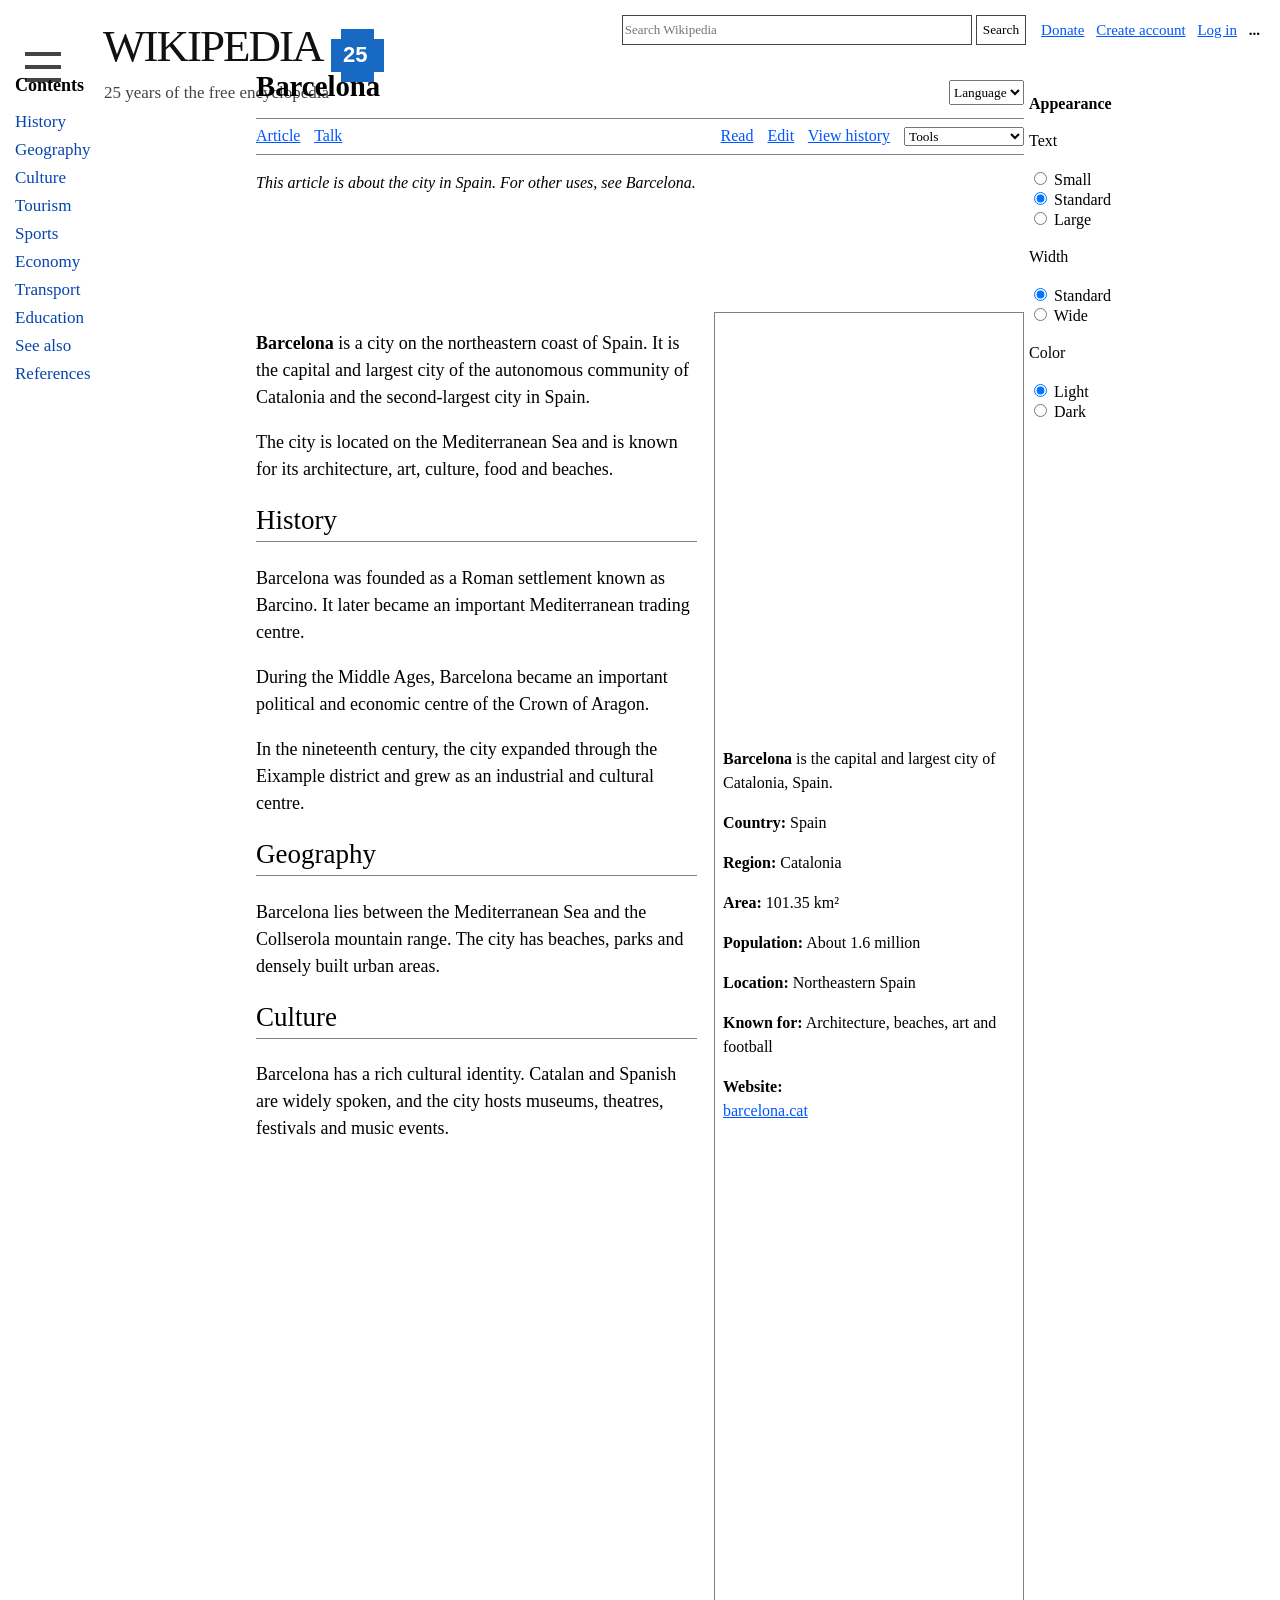
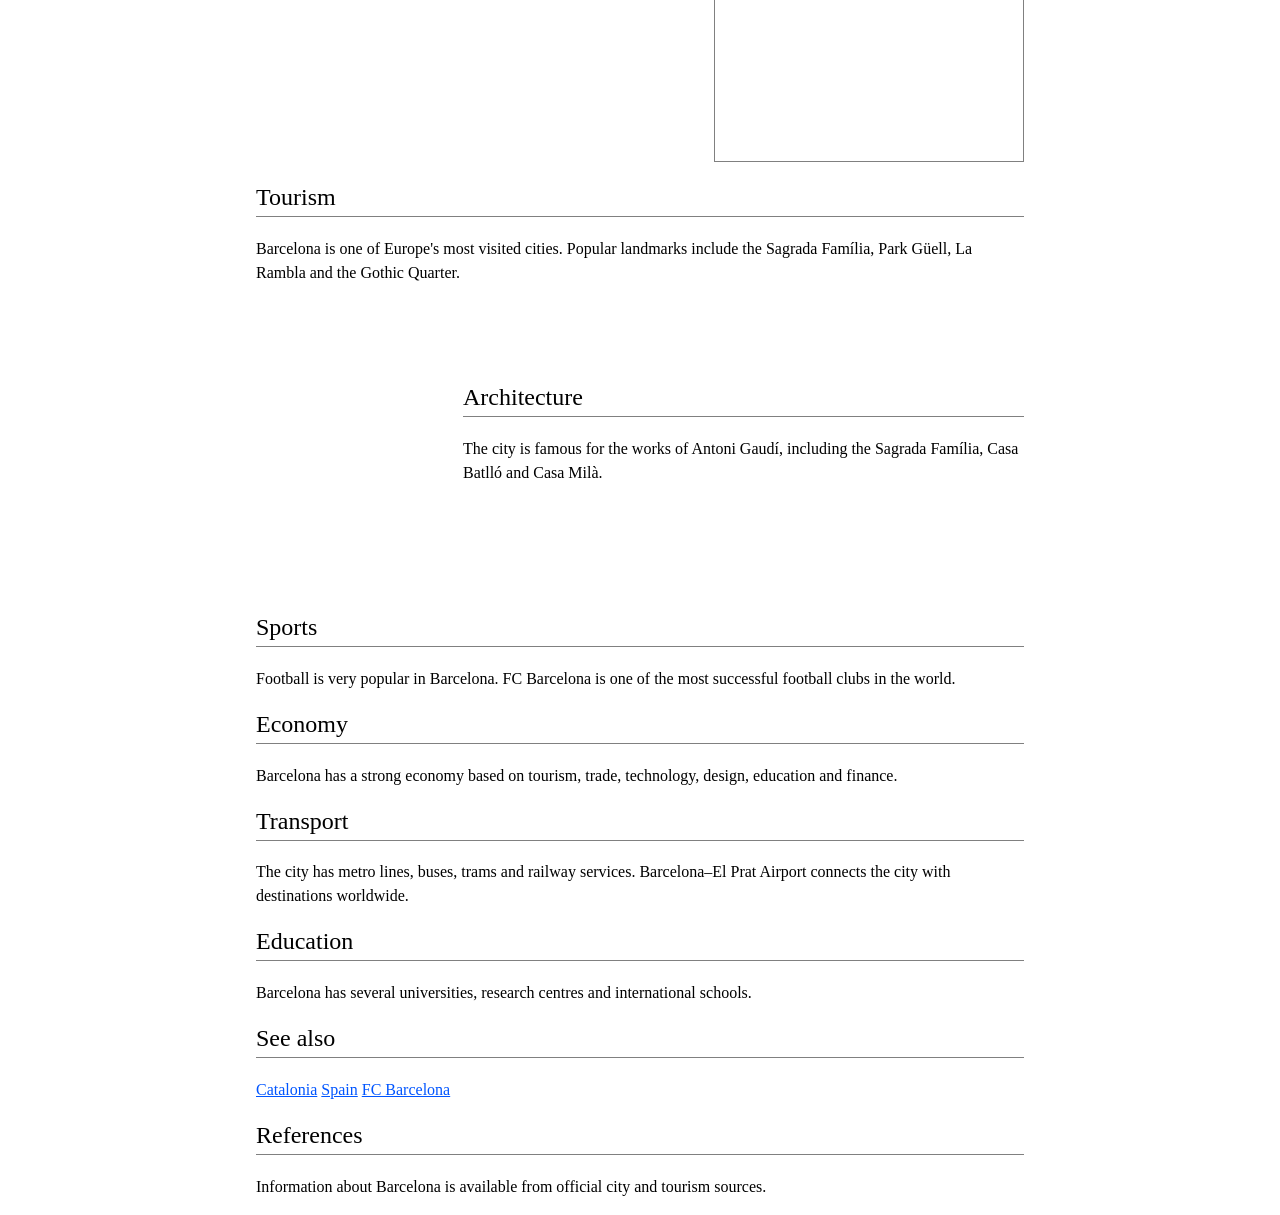
==== wiki.html/index.html @ 50692999 "rename" ====
<!DOCTYPE html>
<html lang="en">

<head>
  <meta charset="UTF-8">
  <meta name="viewport" content="width=device-width,initial-scale=1.0">
  <title>Barcelona - Wikipedia</title>
  <link rel="stylesheet" href="style.css">
</head>

<body>
  <div class="layout">
    <div class="topbar">
      <div class="wikilogo">
        <img src="./wki.svg" alt="">
      </div>
      <div class="searchbox">
        <input type="search" placeholder="Search Wikipedia">
        <button class="searchbtn">Search</button>
      </div>
      <nav>
        <a href="#">Donate</a>
        <a href="#">Create account</a>
        <a href="#">Log in</a>
        <b>...</b>
      </nav>
    </div>

    <div class="menu">
      <h2>Contents</h2>
      <ul>
        <li><a href="#history">History</a></li>
        <li><a href="#geography">Geography</a></li>
        <li><a href="#culture">Culture</a></li>
        <li><a href="#tourism">Tourism</a></li>
        <li><a href="#sports">Sports</a></li>
        <li><a href="#economy">Economy</a></li>
        <li><a href="#transport">Transport</a></li>
        <li><a href="#education">Education</a></li>
        <li><a href="#seealso">See also</a></li>
        <li><a href="#references">References</a></li>
      </ul>
    </div>

    <div class="article">
      <div class="articlehead">
        <div class="subheading">
          <h1>Barcelona</h1>
          <select>
            <option>Language</option>
            <option>English</option>
            <option>Spanish</option>
            <option>French</option>
          </select>
        </div>
        <div class="headline">
          <div>
            <a href="#">Article</a>
            <a href="#">Talk</a>
          </div>
          <div>
            <a href="#">Read</a>
            <a href="#">Edit</a>
            <a href="#">View history</a>
            <select>
              <option>Tools</option>
              <option>General</option>
              <option>Download as PDF</option>
            </select>
          </div>
        </div>
        <p><i>This article is about the city in Spain. For other uses, see Barcelona.</i></p>
      </div>

      <div class="articleimage">
        <div class="cityimage"></div>
        <div class="cityimage2"></div>
        <p><b>Barcelona</b> is the capital and largest city of Catalonia, Spain.</p>
        <p><b>Country:</b> Spain</p>
        <p><b>Region:</b> Catalonia</p>
        <p><b>Area:</b> 101.35 km²</p>
        <p><b>Population:</b> About 1.6 million</p>
        <p><b>Location:</b> Northeastern Spain</p>
        <p><b>Known for:</b> Architecture, beaches, art and football</p>
        <p><b>Website:</b><br><a href="https://www.barcelona.cat">barcelona.cat</a></p>
      </div>

      <div class="articlebody">
        <p><b>Barcelona</b> is a city on the northeastern coast of Spain. It is the capital and largest city of the
          autonomous community of Catalonia and the second-largest city in Spain.</p>
        <p>The city is located on the Mediterranean Sea and is known for its architecture, art, culture, food and
          beaches.</p>
        <h2 id="history">History</h2>
        <p>Barcelona was founded as a Roman settlement known as Barcino. It later became an important Mediterranean
          trading centre.</p>
        <p>During the Middle Ages, Barcelona became an important political and economic centre of the Crown of Aragon.
        </p>
        <p>In the nineteenth century, the city expanded through the Eixample district and grew as an industrial and
          cultural centre.</p>
        <h2 id="geography">Geography</h2>
        <p>Barcelona lies between the Mediterranean Sea and the Collserola mountain range. The city has beaches, parks
          and densely built urban areas.</p>
        <h2 id="culture">Culture</h2>
        <p>Barcelona has a rich cultural identity. Catalan and Spanish are widely spoken, and the city hosts museums,
          theatres, festivals and music events.</p>
      </div>

      <div class="articlefoot">
        <div class="picturetext">
          <h2 id="tourism">Tourism</h2>
          <p>Barcelona is one of Europe's most visited cities. Popular landmarks include the Sagrada Família, Park
            Güell, La Rambla and the Gothic Quarter.</p>
        </div>
        <div class="picture"></div>
        <div class="history">
          <h2>Architecture</h2>
          <p>The city is famous for the works of Antoni Gaudí, including the Sagrada Família, Casa Batlló and Casa Milà.
          </p>
        </div>
        <div class="landmarks">
          <h2 id="sports">Sports</h2>
          <p>Football is very popular in Barcelona. FC Barcelona is one of the most successful football clubs in the
            world.</p>
          <h2 id="economy">Economy</h2>
          <p>Barcelona has a strong economy based on tourism, trade, technology, design, education and finance.</p>
          <h2 id="transport">Transport</h2>
          <p>The city has metro lines, buses, trams and railway services. Barcelona–El Prat Airport connects the city
            with destinations worldwide.</p>
          <h2 id="education">Education</h2>
          <p>Barcelona has several universities, research centres and international schools.</p>
          <h2 id="seealso">See also</h2>
          <p><a href="#">Catalonia</a> <a href="#">Spain</a> <a href="#">FC Barcelona</a></p>
          <h2 id="references">References</h2>
          <p>Information about Barcelona is available from official city and tourism sources.</p>
        </div>
      </div>
    </div>

    <div class="rightside">
      <div class="appearance">
        <h3>Appearance</h3>
        <p>Text</p>
        <input type="radio" name="text" id="small">
        <label for="small">Small</label><br>
        <input type="radio" name="text" id="standard" checked>
        <label for="standard">Standard</label><br>
        <input type="radio" name="text" id="large">
        <label for="large">Large</label>
        <p>Width</p>
        <input type="radio" name="width" id="normal" checked>
        <label for="normal">Standard</label><br>
        <input type="radio" name="width" id="wide">
        <label for="wide">Wide</label>
        <p>Color</p>
        <input type="radio" name="color" id="light" checked>
        <label for="light">Light</label><br>
        <input type="radio" name="color" id="dark">
        <label for="dark">Dark</label>
      </div>
    </div>
  </div>
</body>

</html>
---- wiki.html/style.css ----
* {
    font-family: serif;
    box-sizing: border-box
}

body {
    margin: auto
}

.layout {
    display: grid;
    height: auto;
    grid-template-columns: repeat(10, 1fr);
    grid-template-rows: 60px auto
}

.topbar {
    grid-column: 1/11;
    height: 60px;
    display: flex;
    align-items: center;
    background-repeat: no-repeat;
    background-size: contain
}

.wikilogo {
    
    width: 150px;
    height: 40px;
    margin-left: 15px
}

.searchbox {
    margin-left: auto
}

.searchbox input {
    width: 350px;
    height: 30px;
    font-size: 13px;
    border: 1px solid #444
}

.searchbtn {
    height: 30px;
    border: 1px solid #444;
    background: white
}

.topbar nav {
    margin: 0 20px 0 15px;
    font-size: 15px
}

.topbar a {
    color: #0055ff;
    margin-right: 8px
}

.menu {
    grid-column: 1/3;
    position: sticky;
    top: 0;
    height: max-content
}

.menu h2 {
    font-size: 18px;
    margin-left: 15px
}

.menu ul {
    list-style: none;
    padding: 0 15px
}

.menu li {
    margin: 8px 0
}

.menu a {
    font-size: 17px;
    color: #0645ad;
    text-decoration: none
}

.menu a:hover {
    text-decoration: underline
}

.article {
    grid-column: 3/9;
    display: grid;
    grid-template-columns: repeat(3, 1fr);
    grid-template-rows: 250px 1450px 1000px;
    gap: 2px
}

.articlehead {
    grid-column: 1/4
}

.subheading {
    display: flex;
    justify-content: space-between;
    border-bottom: 1px solid grey;
    padding-bottom: 5px
}

.subheading h1 {
    font-size: 1.8em;
    margin: 10px 0
}

.subheading select {
    height: 25px;
    margin-top: 20px
}

.headline {
    display: flex;
    justify-content: space-between;
    border-bottom: 1px solid grey;
    padding: 8px 0
}

.headline a {
    margin-right: 10px
}

.articleimage {
    grid-column: 3/4;
    grid-row: 2/3;
    width: 310px;
    border: .5px solid grey;
    padding: 8px
}

.cityimage {
    background-image: url("https://upload.wikimedia.org/wikipedia/commons/thumb/5/5c/Sagrada_Familia_8-2021.jpg/500px-Sagrada_Familia_8-2021.jpg");
    background-size: contain;
    background-repeat: no-repeat;
    height: 230px
}

.cityimage2 {
    background-image: url("https://upload.wikimedia.org/wikipedia/commons/thumb/6/6e/Park_Guell_02.jpg/500px-Park_Guell_02.jpg");
    background-size: contain;
    background-repeat: no-repeat;
    height: 180px
}

.articlebody {
    grid-column: 1/3;
    grid-row: 2/3;
    font-family: Verdana, Geneva, Tahoma, sans-serif;
    font-size: large;
    padding-right: 15px
}

.articlebody h2,
.articlefoot h2 {
    font-family: Georgia, serif;
    font-weight: normal;
    border-bottom: 1px solid grey;
    padding-bottom: 5px
}

.articlefoot {
    grid-column: 1/4;
    display: grid;
    grid-template-columns: repeat(4, 1fr);
    grid-template-rows: 200px 230px auto
}

.picturetext {
    grid-column: 1/5
}

.picture {
    grid-column: 1/2;
    grid-row: 2/3;
    background-image: url("https://upload.wikimedia.org/wikipedia/commons/thumb/5/5c/Sagrada_Familia_8-2021.jpg/500px-Sagrada_Familia_8-2021.jpg");
    background-size: contain;
    background-repeat: no-repeat
}

.history {
    grid-column: 2/5;
    padding-left: 15px
}

.landmarks {
    grid-column: 1/5
}

.rightside {
    grid-column: 9/11;
    margin: 5px 0 0 5px;
    position: sticky;
    top: 0;
    background: white
}

.appearance {
    margin-top: 30px
}

.appearance h3 {
    font-size: 16px
}

a {
    color: #0055ff
}

p {
    line-height: 1.5
}
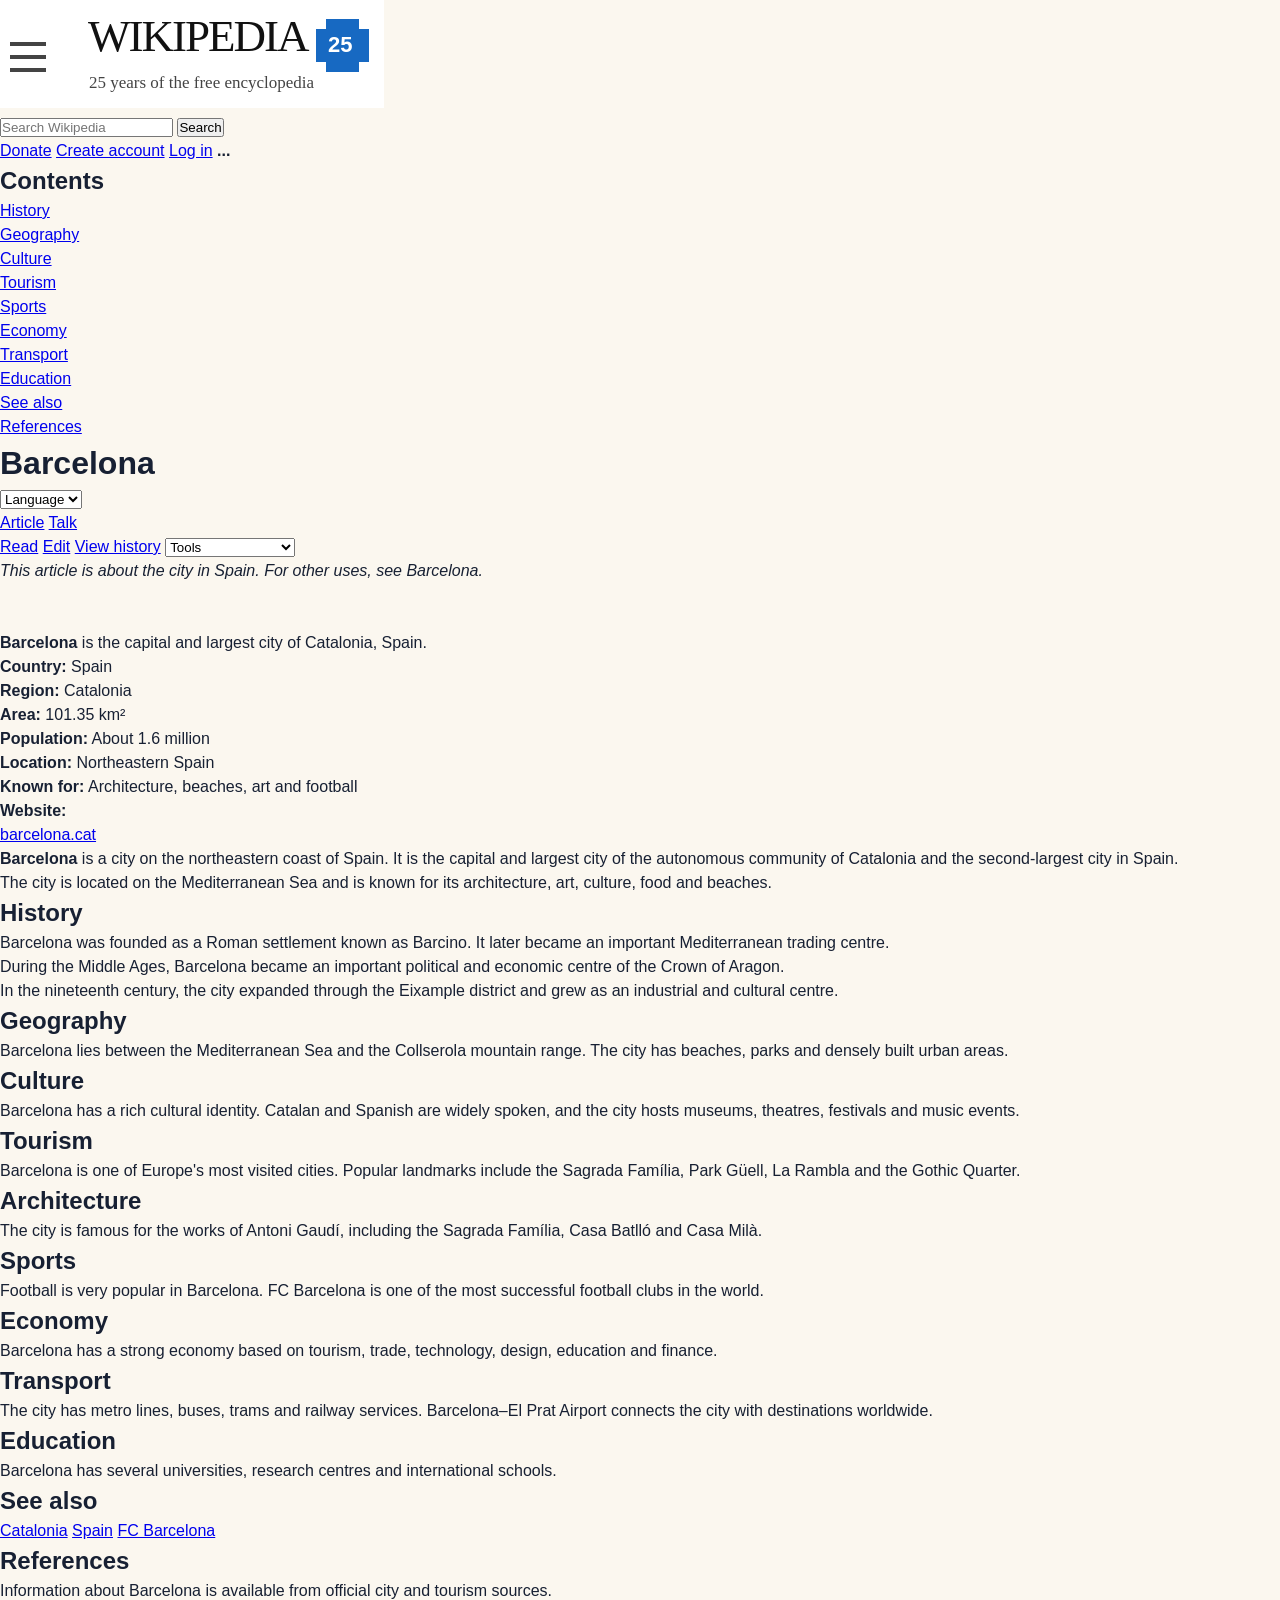
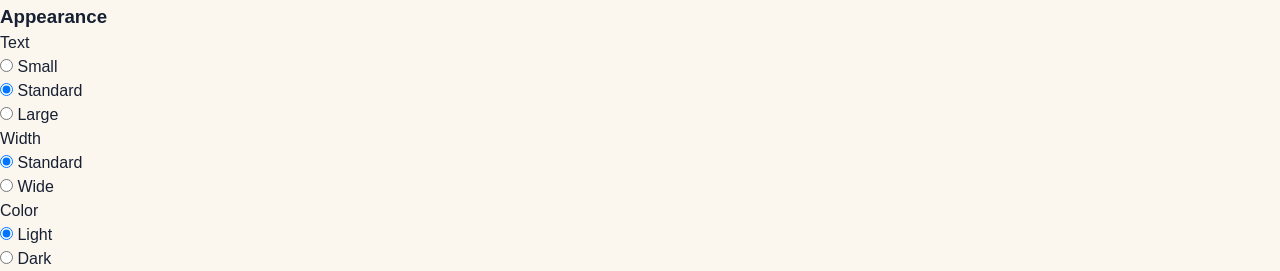
==== commit 5ea6873d: "alex.html" ====
--- a/wiki.html/index.html
+++ b/wiki.html/index.html
@@ -73,8 +73,12 @@
       </div>
 
       <div class="articleimage">
-        <div class="cityimage"></div>
-        <div class="cityimage2"></div>
+        <div class="cityimage">
+          <img src="https://imgs.search.brave.com/Z0QjklQeNOni-e80qhx3PPyQ80bnVro5u-NQUMuBcXY/rs:fit:500:0:1:0/g:ce/aHR0cHM6Ly9pbWFn/ZXMucGV4ZWxzLmNv/bS9waG90b3MvMTAx/ODQwMDIvcGV4ZWxz/LXBob3RvLTEwMTg0/MDAyLmpwZWc_Y3M9/dGlueXNyZ2ImZHBy/PTEmdz01MDA" alt="">
+        </div>
+        <div class="cityimage2">
+          <img src="https://imgs.search.brave.com/Oy7gilziVCAyP4feof6xFDDCCVhksbk8rSg1rrL5xVI/rs:fit:500:0:1:0/g:ce/aHR0cHM6Ly90aHVt/YnMuZHJlYW1zdGlt/ZS5jb20vYi9mYy1i/YXJjZWxvbmEtZm9v/dGJhbGwtbWF0Y2gt/bWF0Y2gtc2NlbmVy/eS1mbGFncy1mYW5z/LTI4MzIzNzc0Lmpw/Zw" alt="">
+        </div>
         <p><b>Barcelona</b> is the capital and largest city of Catalonia, Spain.</p>
         <p><b>Country:</b> Spain</p>
         <p><b>Region:</b> Catalonia</p>
--- a/wiki.html/style.css
+++ b/wiki.html/style.css
@@ -1,219 +1,454 @@
 * {
-    font-family: serif;
-    box-sizing: border-box
+    margin: 0;
+    padding: 0;
+    box-sizing: border-box;
+    scroll-behavior: smooth
 }
 
 body {
-    margin: auto
-}
-
-.layout {
+    font-family: Arial, sans-serif;
+    background: #fbf7ef;
+    color: #172033;
+    line-height: 1.5
+}
+
+.site-nav {
+    height: 72px;
+    background: #fbf7ef;
+    display: flex;
+    align-items: center;
+    justify-content: space-between;
+    padding: 0 7%;
+    position: fixed;
+    top: 0;
+    width: 100%;
+    z-index: 2
+}
+
+.brand-name {
+    font-size: 25px
+}
+
+.nav-links {
+    display: flex;
+    gap: 25px
+}
+
+.nav-links a,
+.hire-link,
+footer a {
+    color: #172033;
+    text-decoration: none
+}
+
+.nav-links a:hover {
+    color: #168a89
+}
+
+.hire-link,
+.main-button {
+    background: #168a89;
+    color: #fff;
+    padding: 13px 22px;
+    border-radius: 8px;
+    text-decoration: none
+}
+
+.hero-section {
+    min-height: 720px;
+    padding: 175px 7% 70px;
+    background: #fbf7ef
+}
+
+.hero-copy {
+    position: relative
+}
+
+.eyebrow {
+    color: #168a89;
+    text-transform: uppercase;
+    font-size: 13px;
+    font-weight: bold;
+    letter-spacing: 2px;
+    margin-bottom: 18px
+}
+
+.hero h1 {
+    font-size: 62px;
+    line-height: 1.08
+}
+
+.hero h1 em {
+    color: #168a89;
+    font-style: normal
+}
+
+.intro {
+    color: #687086;
+    font-size: 19px;
+    max-width: 600px;
+    margin: 24px 0
+}
+
+.hero-actions {
+    display: flex;
+    gap: 16px
+}
+
+.outline-button,
+.download-link {
+    border: 1px solid #168a89;
+    color: #168a89;
+    padding: 12px 22px;
+    border-radius: 8px;
+    text-decoration: none
+}
+
+.profile-wrap {
+    position: absolute;
+    left: 720px;
+    top: 60px
+}
+
+.profile-photo {
+    width: 300px;
+    height: 300px;
+    border-radius: 50%;
+    background: #d8eee7 url(mukesh.jpeg) center/cover no-repeat;
+    border: 14px solid #e4f4ed
+}
+
+.experience-chip {
+    display: flex;
+    gap: 8px;
+    background: #fff;
+    padding: 15px 22px;
+    border-radius: 8px;
+    position: absolute;
+    right: -70px;
+    bottom: 5px;
+    box-shadow: 0 8px 20px #1720331c
+}
+
+.experience-chip b {
+    font-size: 25px;
+    color: #168a89
+}
+
+.experience-chip span {
+    color: #687086
+}
+
+.stats-row {
+    display: flex;
+    justify-content: center;
+    background: #172033;
+    color: #fff
+}
+
+.stats-row div {
+    width: 240px;
+    padding: 32px;
+    text-align: center;
+    border-right: 1px solid #ffffff20
+}
+
+.stats-row b {
+    display: block;
+    font-size: 28px
+}
+
+.stats-row span {
+    color: #aab3c2
+}
+
+.about-section,
+.skills-section,
+.projects-section,
+.experience-section {
+    padding: 100px 10%
+}
+
+.about-section h2,
+.skills-section h2,
+.projects-section h2,
+.experience-section h2 {
+    font-size: 40px;
+    margin-bottom: 35px
+}
+
+.about-grid,
+.skill-grid,
+.project-grid {
+    display: flex;
+    gap: 40px
+}
+
+.about-copy {
+    flex: 1;
+    color: #687086;
+    font-size: 18px
+}
+
+.about-copy p {
+    margin-bottom: 18px
+}
+
+.download-link {
+    display: inline-block;
+    margin-top: 20px
+}
+
+.details-box {
+    width: 500px;
+    background: #eef7f3;
+    padding: 25px;
+    border-radius: 14px
+}
+
+.details-box p {
+    display: flex;
+    justify-content: space-between;
+    padding: 15px 0;
+    border-bottom: 1px solid #d4e5df
+}
+
+.details-box p:last-child {
+    border: 0
+}
+
+.details-box span {
+    color: #687086
+}
+
+.skill-grid {
+    max-width: 900px
+}
+
+.skill-list {
+    flex: 1
+}
+
+.skill {
+    margin: 25px 0;
     display: grid;
-    height: auto;
-    grid-template-columns: repeat(10, 1fr);
-    grid-template-rows: 60px auto
-}
-
-.topbar {
-    grid-column: 1/11;
-    height: 60px;
+    grid-template-columns: 1fr auto;
+    gap: 7px
+}
+
+.skill span {
+    color: #687086
+}
+
+.skill i {
+    grid-column: 1/3;
+    height: 8px;
+    border-radius: 8px;
+    background: #dce8e5;
+    overflow: hidden
+}
+
+.skill strong {
+    display: block;
+    height: 100%;
+    background: #168a89
+}
+
+.github-area {
+    margin-top: 80px
+}
+
+.github-card {
+    background: #172033;
+    color: #fff;
+    border-radius: 16px;
+    padding: 28px;
+    max-width: 900px
+}
+
+.github-card p {
+    color: #aab3c2
+}
+
+.github-card a {
+    color: #9be2d0
+}
+
+.project-grid article {
+    flex: 1;
+    background: #fff;
+    border: 1px solid #e3e9e5;
+    border-radius: 16px;
+    padding: 28px
+}
+
+.project-grid small {
+    color: #168a89;
+    text-transform: uppercase;
+    font-weight: bold
+}
+
+.project-grid h3 {
+    font-size: 25px;
+    margin: 18px 0
+}
+
+.project-grid p {
+    color: #687086;
+    min-height: 70px
+}
+
+.project-grid a {
+    color: #172033;
+    font-weight: bold
+}
+
+.experience-section article {
+    display: flex;
+    gap: 50px;
+    padding: 25px 0;
+    border-bottom: 1px solid #dce3df
+}
+
+.experience-section time {
+    color: #168a89;
+    font-weight: bold;
+    min-width: 150px
+}
+
+.experience-section h3 {
+    font-size: 21px
+}
+
+.experience-section h4 {
+    color: #168a89
+}
+
+.experience-section p {
+    color: #687086
+}
+
+.contact-section {
+    display: flex;
+    justify-content: space-between;
+    gap: 50px;
+    background: #172033;
+    color: #fff;
+    padding: 80px 10%
+}
+
+.contact-section h2 {
+    font-size: 40px
+}
+
+.contact-section p {
+    color: #c4ceda;
+    margin: 18px 0
+}
+
+.contact-section a {
+    color: #9be2d0
+}
+
+.contact-section form {
+    width: 500px;
+    display: grid;
+    gap: 15px
+}
+
+.contact-section label {
+    color: #c4ceda
+}
+
+.contact-section input,
+.contact-section textarea {
+    display: block;
+    width: 100%;
+    margin-top: 6px;
+    padding: 12px;
+    border: 1px solid #526176;
+    border-radius: 5px;
+    background: #202d43;
+    color: #fff
+}
+
+.contact-section textarea {
+    height: 100px
+}
+
+.contact-section button {
+    background: #168a89;
+    color: #fff;
+    border: 0;
+    padding: 13px;
+    border-radius: 8px;
+    font-size: 16px;
+    cursor: pointer
+}
+
+footer {
+    background: #0e1523;
+    color: #fff;
+    padding: 28px 7%;
     display: flex;
     align-items: center;
-    background-repeat: no-repeat;
-    background-size: contain
-}
-
-.wikilogo {
-    
-    width: 150px;
-    height: 40px;
-    margin-left: 15px
-}
-
-.searchbox {
-    margin-left: auto
-}
-
-.searchbox input {
-    width: 350px;
-    height: 30px;
-    font-size: 13px;
-    border: 1px solid #444
-}
-
-.searchbtn {
-    height: 30px;
-    border: 1px solid #444;
-    background: white
-}
-
-.topbar nav {
-    margin: 0 20px 0 15px;
-    font-size: 15px
-}
-
-.topbar a {
-    color: #0055ff;
-    margin-right: 8px
-}
-
-.menu {
-    grid-column: 1/3;
-    position: sticky;
-    top: 0;
-    height: max-content
-}
-
-.menu h2 {
-    font-size: 18px;
-    margin-left: 15px
-}
-
-.menu ul {
-    list-style: none;
-    padding: 0 15px
-}
-
-.menu li {
-    margin: 8px 0
-}
-
-.menu a {
-    font-size: 17px;
-    color: #0645ad;
-    text-decoration: none
-}
-
-.menu a:hover {
-    text-decoration: underline
-}
-
-.article {
-    grid-column: 3/9;
-    display: grid;
-    grid-template-columns: repeat(3, 1fr);
-    grid-template-rows: 250px 1450px 1000px;
-    gap: 2px
-}
-
-.articlehead {
-    grid-column: 1/4
-}
-
-.subheading {
-    display: flex;
-    justify-content: space-between;
-    border-bottom: 1px solid grey;
-    padding-bottom: 5px
-}
-
-.subheading h1 {
-    font-size: 1.8em;
-    margin: 10px 0
-}
-
-.subheading select {
-    height: 25px;
-    margin-top: 20px
-}
-
-.headline {
-    display: flex;
-    justify-content: space-between;
-    border-bottom: 1px solid grey;
-    padding: 8px 0
-}
-
-.headline a {
-    margin-right: 10px
-}
-
-.articleimage {
-    grid-column: 3/4;
-    grid-row: 2/3;
-    width: 310px;
-    border: .5px solid grey;
-    padding: 8px
-}
-
-.cityimage {
-    background-image: url("https://upload.wikimedia.org/wikipedia/commons/thumb/5/5c/Sagrada_Familia_8-2021.jpg/500px-Sagrada_Familia_8-2021.jpg");
-    background-size: contain;
-    background-repeat: no-repeat;
-    height: 230px
-}
-
-.cityimage2 {
-    background-image: url("https://upload.wikimedia.org/wikipedia/commons/thumb/6/6e/Park_Guell_02.jpg/500px-Park_Guell_02.jpg");
-    background-size: contain;
-    background-repeat: no-repeat;
-    height: 180px
-}
-
-.articlebody {
-    grid-column: 1/3;
-    grid-row: 2/3;
-    font-family: Verdana, Geneva, Tahoma, sans-serif;
-    font-size: large;
-    padding-right: 15px
-}
-
-.articlebody h2,
-.articlefoot h2 {
-    font-family: Georgia, serif;
-    font-weight: normal;
-    border-bottom: 1px solid grey;
-    padding-bottom: 5px
-}
-
-.articlefoot {
-    grid-column: 1/4;
-    display: grid;
-    grid-template-columns: repeat(4, 1fr);
-    grid-template-rows: 200px 230px auto
-}
-
-.picturetext {
-    grid-column: 1/5
-}
-
-.picture {
-    grid-column: 1/2;
-    grid-row: 2/3;
-    background-image: url("https://upload.wikimedia.org/wikipedia/commons/thumb/5/5c/Sagrada_Familia_8-2021.jpg/500px-Sagrada_Familia_8-2021.jpg");
-    background-size: contain;
-    background-repeat: no-repeat
-}
-
-.history {
-    grid-column: 2/5;
-    padding-left: 15px
-}
-
-.landmarks {
-    grid-column: 1/5
-}
-
-.rightside {
-    grid-column: 9/11;
-    margin: 5px 0 0 5px;
-    position: sticky;
-    top: 0;
-    background: white
-}
-
-.appearance {
-    margin-top: 30px
-}
-
-.appearance h3 {
-    font-size: 16px
-}
-
-a {
-    color: #0055ff
-}
-
-p {
-    line-height: 1.5
+    gap: 28px
+}
+
+footer p {
+    color: #9da8b7;
+    margin-right: auto
+}
+
+footer a {
+    color: #c4ceda
+}
+
+@media(max-width:800px) {
+    .nav-links {
+        display: none
+    }
+
+    .hero h1 {
+        font-size: 42px
+    }
+
+    .profile-wrap {
+        position: static;
+        margin-top: 45px
+    }
+
+    .about-grid,
+    .skill-grid,
+    .project-grid,
+    .contact-section {
+        display: block
+    }
+
+    .details-box,
+    .contact-section form {
+        width: 100%;
+        margin-top: 30px
+    }
+
+    .experience-section article {
+        display: block
+    }
+
+    .experience-section time {
+        display: block;
+        margin-bottom: 10px
+    }
+
+    .stats-row {
+        flex-wrap: wrap
+    }
+
+    .stats-row div {
+        width: 50%
+    }
+
+    footer {
+        flex-wrap: wrap
+    }
 }
